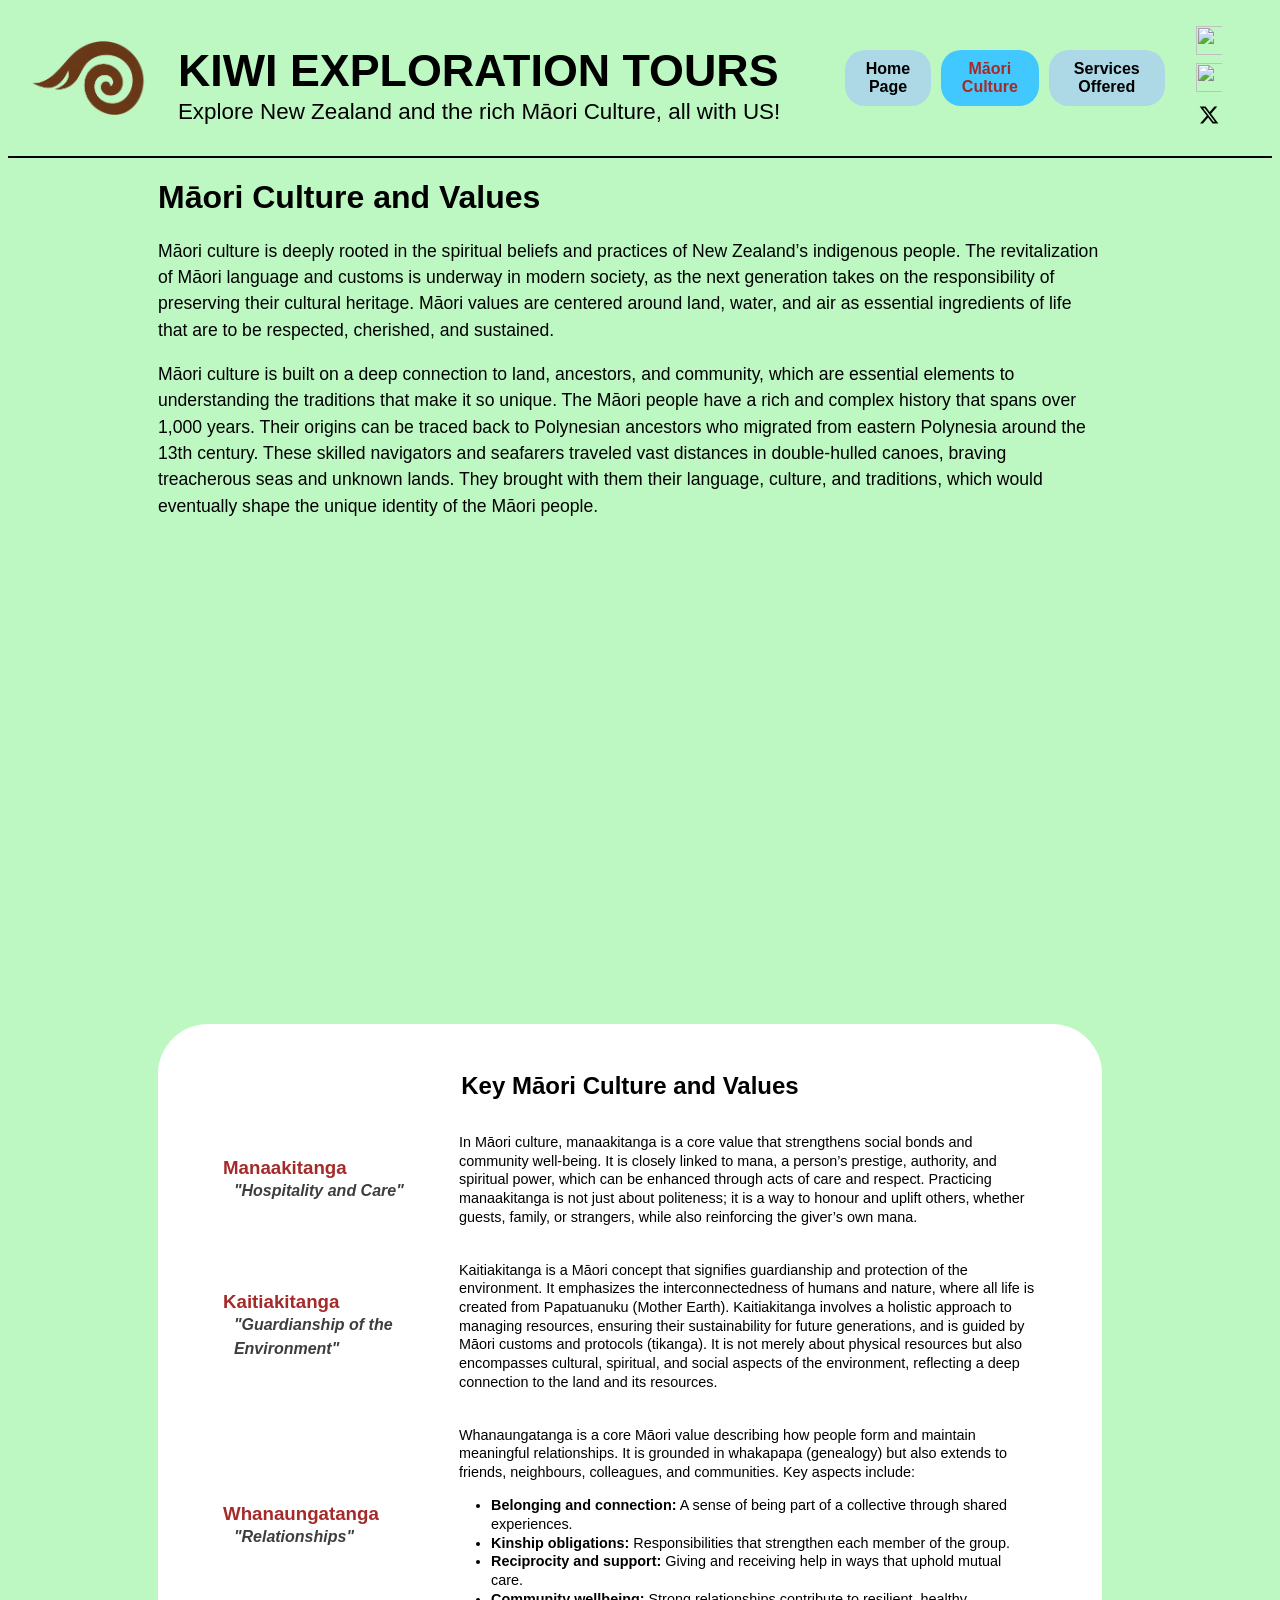
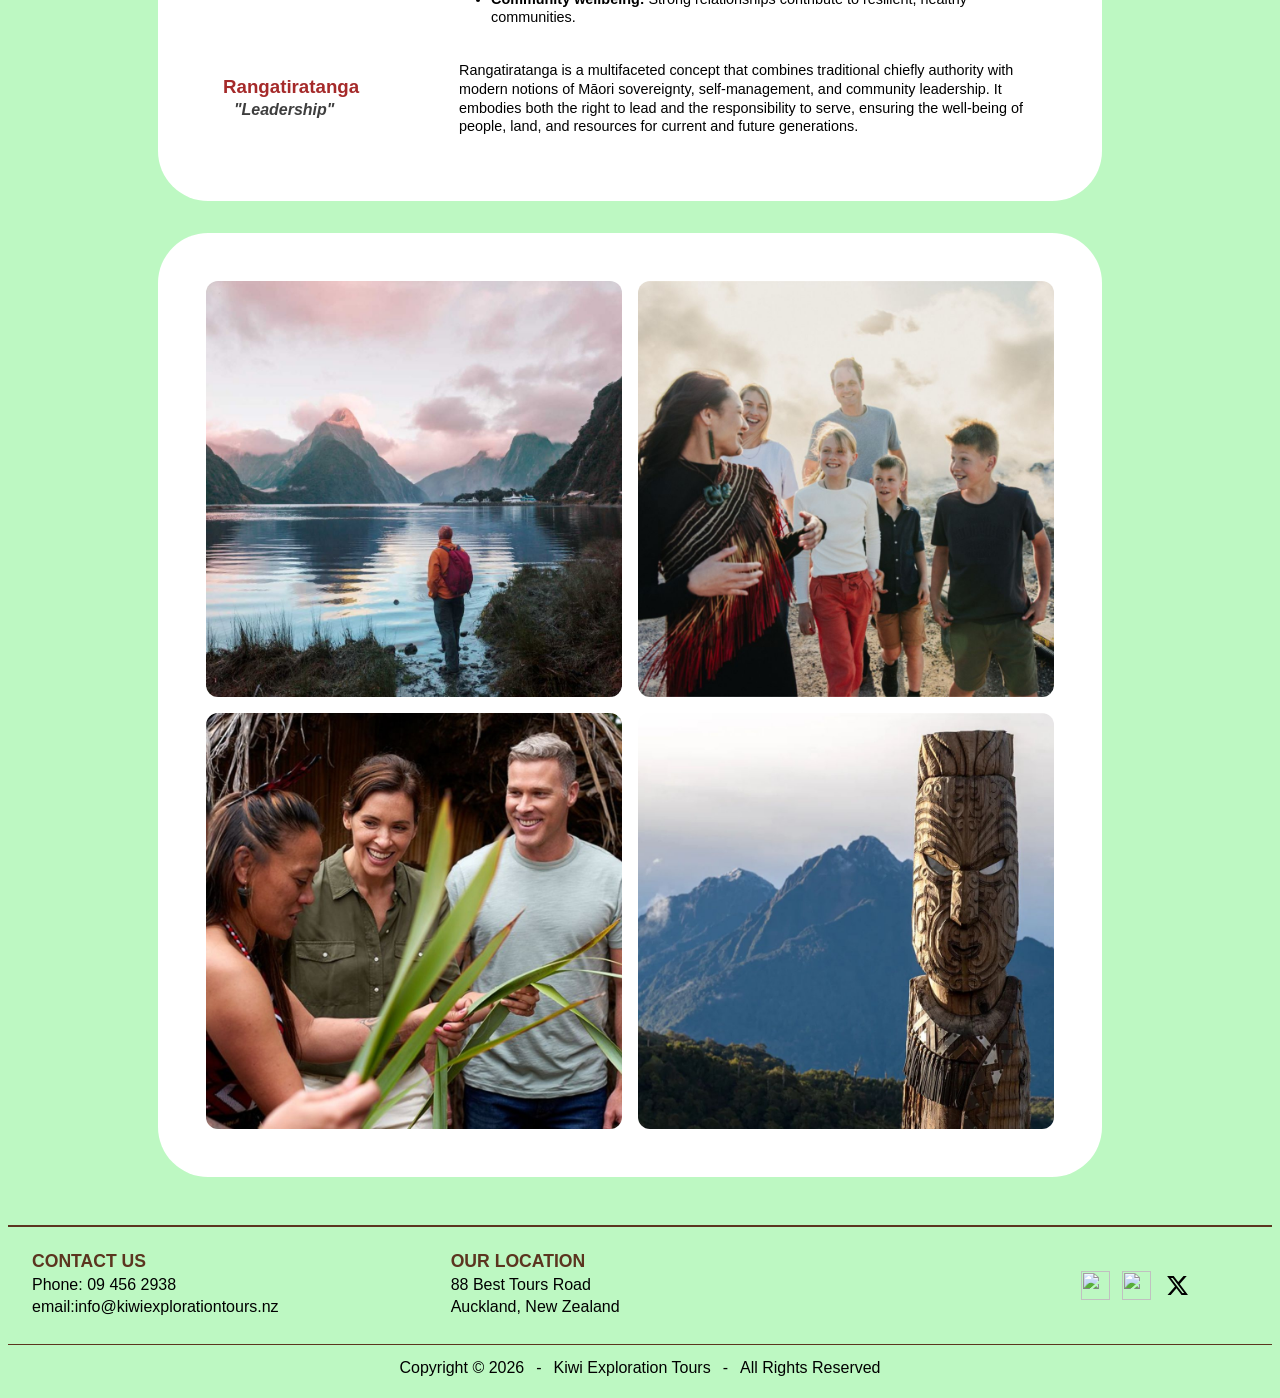
==== cultural.html @ b236b6a6 "uploaded files individually" ====
<!DOCTYPE html>
<html lang="en">
<head>
    <meta charset="UTF-8">
    <meta name="viewport" content="width=device-width, initial-scale=1.0">
    <title>Kiwi Tours</title>
    <link rel="stylesheet" href="style.css">
</head>
<body class="body">
    <header>
        <div class="columns">
            <section>
                <a class="brand-logo" href="index.html">
                    <img src="Company Logo.png" alt="Kiwi Exploration Tours logo. A stylised brown Koru with a tail">
                </a>
            </section>

            <section>
                <h1 class="business-name" font-type="bold">KIWI EXPLORATION TOURS</h1>
                <p class="tagline" color="brown">Explore New Zealand and the rich Māori Culture, all with US!</p>
            </section>

            <section>
                <nav class="buttons" aria-label="Main Website Navigation">
                    <a href="index.html">Home Page</a>
                    <a href="cultural.html" class="active">Māori Culture</a>
                    <a href="services.html">Services Offered</a>
                </nav>
            </section>
            <section class="social-buttons" aria-label="Social media links">
                <a href="https://www.facebook.com/kiwiexplorationtours" aria-label="Visit our Facebook page"><img src="visit our Facebook page.svg" alt=""></a>
                <a href="https://www.instagram.com/kiwiexplorationtours" aria-label="Visit our Instagram page"><img src="visit our Instagram page.svg" alt=""></a>
                <a href="https://www.x.com/kiwiexplorationtours" aria-label="visit our Twitter-X page"><img src="visit our X page.svg" alt=""></a>
            </section>
        
        </div> 
    </header>
    <hr class="header-line" color="black">

    <main class="page-content">
        
        <h1 text-style="bold">Māori Culture and Values</h1>

        <p class="introduction-text">Māori culture is deeply rooted in the spiritual beliefs and practices of New Zealand’s indigenous people. The revitalization of Māori language and customs is underway in modern society, as the next generation takes on the responsibility of preserving their cultural heritage. Māori values are centered around land, water, and air as essential ingredients of life that are to be respected, cherished, and sustained.</p>

        <p class="introduction-text">Māori culture is built on a deep connection to land, ancestors, and community, which are essential elements to understanding the traditions that make it so unique. The Māori people have a rich and complex history that spans over 1,000 years. Their origins can be traced back to Polynesian ancestors who migrated from eastern Polynesia around the 13th century. These skilled navigators and seafarers traveled vast distances in double-hulled canoes, braving treacherous seas and unknown lands. They brought with them their language, culture, and traditions, which would eventually shape the unique identity of the Māori people.</p>
        
        <div class="video-container">
            <iframe width="560" height="315" src="https://www.youtube.com/embed/rQzf_umkdRk?si=p-glRaFx9RbHZc8A" title="Video about Māori culture and tourism" frameborder="0" allow="accelerometer; autoplay; clipboard-write; encrypted-media; gyroscope; picture-in-picture; web-share" referrerpolicy="strict-origin-when-cross-origin" allowfullscreen>
            </iframe>
        </div>

        <table class="culture-values-table">
            <caption>Key Māori Culture and Values</caption>
            <tbody>
                <tr>
                    <th scope="row" class="value-name">
                        <h3>Manaakitanga</h3>
                        <h4>"Hospitality and Care"</h4>
                    </th>
                    <td class="value-description">
                        <p>In Māori culture, manaakitanga is a core value that strengthens social bonds and community well-being. It is closely linked to mana, a person’s prestige, authority, and spiritual power, which can be enhanced through acts of care and respect. Practicing manaakitanga is not just about politeness; it is a way to honour and uplift others, whether guests, family, or strangers, while also reinforcing the giver’s own mana.</p>
                    </td>
                </tr>
                <tr>
                    <th scope="row" class="value-name">
                        <h3>Kaitiakitanga</h3>
                        <h4>"Guardianship of the Environment"</h4>
                    </th>
                    <td class="value-description">
                        <p>Kaitiakitanga is a Māori concept that signifies guardianship and protection of the environment. It emphasizes the interconnectedness of humans and nature, where all life is created from Papatuanuku (Mother Earth). Kaitiakitanga involves a holistic approach to managing resources, ensuring their sustainability for future generations, and is guided by Māori customs and protocols (tikanga). It is not merely about physical resources but also encompasses cultural, spiritual, and social aspects of the environment, reflecting a deep connection to the land and its resources.</p>
                    </td>
                </tr>
                <tr>
                    <th scope="row" class="value-name">
                        <h3>Whanaungatanga</h3>
                        <h4>"Relationships"</h4>
                    </th>
                    <td class="value-description">
                        <p>Whanaungatanga is a core Māori value describing how people form and maintain meaningful relationships. It is grounded in whakapapa (genealogy) but also extends to friends, neighbours, colleagues, and communities. Key aspects include:</p>
                        <ul>
                            <li><strong>Belonging and connection:</strong> A sense of being part of a collective through shared experiences.</li>
                            <li><strong>Kinship obligations:</strong> Responsibilities that strengthen each member of the group.</li>
                            <li><strong>Reciprocity and support:</strong> Giving and receiving help in ways that uphold mutual care.</li>
                            <li><strong>Community wellbeing:</strong> Strong relationships contribute to resilient, healthy communities.</li>
                        </ul>
                    </td>
                </tr>
                <tr>
                    <th scope="row" class="value-name">
                        <h3>Rangatiratanga</h3>
                        <h4>"Leadership"</h4>
                    </th>
                    <td class="value-description">
                        <p>Rangatiratanga is a multifaceted concept that combines traditional chiefly authority with modern notions of Māori sovereignty, self-management, and community leadership. It embodies both the right to lead and the responsibility to serve, ensuring the well-being of people, land, and resources for current and future generations.</p>
                    </td>
                </tr>
            </tbody>
        </table>
        
        <div class="image-grid-box" aria-label="Images showcasing New Zealand and Maori Tourism">
            <img src="Hiking the Milford Sounds.jpg" alt="Person at waters edge while hiking the Milford Sounds">
            <img src="Tour Guide through Thermal Area.jpg" alt="Māori tour guide showing people around a cultural geothermal area">
            <img src="Māori Weaving Demonstration.jpg" alt="Maori woman demonstrating traditional flax weaving for visitors">
            <img src="NZ Sights with Pouwhenua.jpg" alt="View of mountains with a carved Pauwhenua statue">
        </div>
    </main>
    <footer class="site-footer">
        <div class="footer-main">
            <section class="footer-column">
                <h2>CONTACT US</h2>
                <p>Phone: 09 456 2938</p>
                <p>email:info@kiwiexplorationtours.nz</p>
            </section>
            <section class="footer-column">
                <h2>OUR LOCATION</h2>
                <p>88 Best Tours Road</p>
                <p>Auckland, New Zealand</p>
            </section>
            <section class="footer-social" aria-label="Social media links">
                <a href="https://www.facebook.com/kiwiexplorationtours" aria-label="Visit our Facebook page"><img src="visit our Facebook page.svg"></a>
                <a href="https://www.instagram.com/kiwiexplorationtours" aria-label="Visit our Instagram page"><img src="visit our Instagram page.svg"></a>
                <a href="https://www.x.com/kiwiexplorationtours" aria-label="Visit our Twitter-X page"><img src="visit our X page.svg"></a>
            </section>
        </div>
        <div class="footer-copyright">
            <p>
                <span>Copyright &copy; 2026</span>
                <span>-</span>
                <span>Kiwi Exploration Tours</span>
                <span>-</span>
                <span>All Rights Reserved</span>
            </p>
        </div>
    </footer>

</body>
</html>
---- style.css ----
body {
  background-color: #bdf8c2;
  font-family: Helvetica, Arial, sans-serif;
}

body h3 {
  color: brown;
}

header {
  display: grid;
  grid-template-columns: auto 1fr auto;
  align-items: center;
  gap: 1rem;
}
.columns {
  display: grid;
  grid-template-columns: 13fr 55fr 27fr 5fr;
  justify-content: center;
  align-items: center;
  gap: 1rem;
}
.columns > section:first-child {
  padding-left: 20px;
}

.columns img {
  max-width: 90%;
  height: auto;
  display: block;
}

.business-name {
  font-size: 2.8rem;
  margin-bottom: 0.2rem;
}

.tagline {
  font-size: 1.4rem;
  margin-top: 0.2rem;
}
.buttons {
  display: flex;
  gap: 10px;
}
.buttons a:hover {
  background-color: #41c9ff;
  transition: background-color 0.2s ease;
}

.buttons a {
  display: inline-block;
  background-color: #add8e6;
  color: #000;
  text-align: center;
  border: none;
  border-radius: 20px;
  padding: 10px 10px;
  font-weight: bold;
  cursor: pointer;
  text-decoration: none;
}
.buttons a.active {
  background-color:  #41c9ff;
  color: brown;
}
.social-buttons img {
  width: 29px;
  height: 29px;
  object-fit: contain;
}
.social-buttons {
  display: flex;
  flex-direction: column;
  align-items: center;
  gap: 8px;
}
.social-buttons a:hover {
  background-color: #41c9ff;
  transition: background-color 0.3s ease;
}
.introduction-text {
  font-size: 1.1rem;
  line-height: 1.5;
}
  @media (min-width: 901px) {
    .page-content {
      padding-left: 150px;
      padding-right: 170px;
  }
    .video-container {
      margin: 40px auto;
      display: flex;
      justify-content: center;
  }
    .video-container iframe {
      aspect-ratio: 16 / 9;
      width: 80%;
      height: auto;
      border: 0;
  }
}
  @media (max-width: 1000px) {
    .page-content {
      padding-left: 50px;
      padding-right: 70px;
  }
    .video-container {
      margin: 40px auto;
      display: flex;
      justify-content: center;
  }
    .video-container iframe {
      aspect-ratio: 16 / 9;
      width: 100%;
      height: auto;
      border: 0;
  }
}
@media (max-width: 700px) {
  .video-container {
    width: 100%;
    max-width: 100%;
  }
  .video-container iframe {
    width: 100%;
    max-width: 100%;
  }
  .columns {
    grid-template-columns: 1fr;
    justify-items: center;
    text-align: center;
  }
  .tagline {
    padding: 0 16px;
  }

  .social-buttons {
    flex-direction: row;
  }
  .header-line {
    width: 95%;
    border: 0;
    border-top: 1px solid #333;
    margin: 0.0rem auto 1rem auto;
  }
}
.video-container iframe {
  aspect-ratio: 16 / 9;
  }

/* Same layout for National anthem panel, culture table, services table and image box */
.national-anthem,
.culture-values-table,
.services-table,
.image-grid-box {
  margin: 2rem auto;
  padding: 3rem;
  max-width: 1000px;
  width: 100%;
  height: auto;
  box-sizing: border-box;
  background: #fff;
  border-radius: 50px;
}
.national-anthem > h2 {
  margin-top: 0;
  color: #000;
  text-align: center;
}
.national-anthem-layout {
  display: grid;
  grid-template-columns: repeat(2, minmax(0, 1fr));
  gap: 1.5rem;
}
.anthem-language {
  display: flex;
  flex-direction: column;
  align-items: center;
  text-align: center;
  gap: 0.5rem;
}
.anthem-language audio,
.anthem-audio {
  display: block;
  width: min(100%, 260px);
}
.anthem-language h3 {
  font-size: 1.2rem;
}
.anthem-language p {
  text-align: center;
  font-size: 1.05rem;
  line-height: 1.5;
}
@media (max-width: 700px) {
  .national-anthem {
    padding: 3rem;
    height: auto;
  }
  .national-anthem-layout {
    grid-template-columns: 1fr;
  }
}
.feedback-form {
  box-sizing: border-box;
  width: 100%;
  max-width: 900px;
  margin: 2rem auto;
  background: #fff;
  border-radius: 50px;
  padding: 5px;
  padding-left: 50px;
  padding-right: 50px;
  padding-bottom: 30px;
}
.feedback-form h2 {
  text-align: center;
}

/* Māori culture values and services layout */
.culture-values-table,
.services.table {
  display: block;
  border-spacing: 0;
}

.culture-values-table caption {
  display: block;
  box-sizing: border-box;
  width: 100%;
  padding-bottom: 1rem;
  color: #000;
  text-align: center;
  font-size: 1.5rem;
  font-weight: bold;
}

.culture-values-table tbody {
  display: block;
}

.culture-values-table tr {
  display: grid;
  grid-template-columns: minmax(220px, 1fr) minmax(0, 4fr);
  align-items: center;
  gap: 1rem;
  padding: 1rem;
}

.culture-values-table th,
.culture-values-table td {
  text-align: left;
}

.culture-values-table h3,
.culture-values-table h4,
.culture-values-table p {
  margin: 0;
}

.culture-values-table h4 {
  font-style: italic;
  color: rgb(62, 62, 62);
  text-align: left;
  line-height: 1.5rem;
  padding-left: 5%;
}

.culture-values-table .value-description {
  grid-column: 2;
  font-size: .9rem;
  line-height: 1.3;
}

.culture-values-table .value-description ul {
  padding-left: 2rem;
  margin-bottom: 0;
}

/* Feedback Form */
.feedback-form form {
  display: grid;
  grid-template-columns: 130px 500px;
  gap: 4px 10px;
  justify-content: center;
  transform: translateX(-20px);
}

.feedback-form form label {
  text-align: right;
}

.feedback-form form textarea {
  box-sizing: border-box;
  width: 100%;
  height: 100px;
  resize: vertical;
}

.feedback-form form input[type="text"] {
  box-sizing: border-box;
  width: 80%;
}

.feedback-form form input[type="reset"],
.feedback-form form input[type="submit"] {
  margin-top: 4px;
  padding: 10px 12px;
  width: 150px;
  font-weight: bold;
  color: black;
  background-color: #41c9ff;
  border: 0;
  border-radius: 5px;
  cursor: pointer;
}

.feedback-actions {
  grid-column: 2 / 3;
  display: flex;
  justify-content: center;
  gap: 5rem;
  margin-top: 4px;
}

.feedback-form form input[type="reset"]:hover,
.feedback-form form input[type="submit"]:hover {
  background-color: #add8e6;
  color: black;
}

/* Services table */
.services-table caption {
  display: block;
  box-sizing: border-box;
  width: 100%;
  padding-bottom: 1rem;
  color: #000;
  text-align: center;
  font-size: 1.5rem;
  font-weight: bold;
}

.services-table tbody {
  display: block;
}

.services-table tr {
  display: grid;
  grid-template-columns: minmax(160px, 1fr) minmax(0, 4fr);
  align-items: center;
  gap: 1rem;
  padding: 1rem;
}

.services-table th,
.services-table td {
  text-align: left;
}

.services-table h3,
.services-table p {
  margin: 0;
}

.services-table .service-title {
  align-self: start;
}

.services-table .service-description {
  grid-column: 2;
  font-size: 1rem;
  line-height: 1.4;
}

.service-signups {
  display: flex;
  justify-content: flex-end;
  flex-wrap: wrap;
  gap: 3rem;
  margin-top: .3rem;
}

.service-signups a {
  box-sizing: border-box;
  display: inline-block;
  padding: 10px 12px;
  width: 180px;
  border: 0;
  border-radius: 5px;
  background-color: #41c9ff;
  color: black;
  font-weight: bold;
  text-align: center;
  text-decoration: none;
  cursor: pointer;
}

.service-signups a:hover {
  background-color: #add8e6;
  color: black;
}

@media (min-width: 701px) and (max-width: 1100px) {
  .service-signups {
    flex-wrap: nowrap;
  }

  .service-signups a {
    width: auto;
    flex: 1 1 180px;
    min-width: 0;
  }
}

@media (max-width: 1000px) {
  .feedback-form form {
    grid-template-columns: 1fr;
    transform: none;
  }

  .feedback-form form label {
    text-align: left;
  }

  .feedback-form form input[type="text"],
  .feedback-form form textarea {
    width: 100%;
  }

  .feedback-actions {
    grid-column: 1;
  }
}

@media (max-width: 700px) {
  .feedback-form {
    box-sizing: border-box;
    padding: 1rem;
  }

  .feedback-form form {
    grid-template-columns: 1fr;
    transform: none;
  }

  .feedback-form form label {
    text-align: left;
  }

  .feedback-form form input[type="text"],
  .feedback-form form textarea {
    width: 100%;
  }

  .feedback-actions {
    grid-column: 1;
    flex-direction: column;
    align-items: center;
    gap: 0.75rem;
  }

  .culture-values-table {
    padding: 1.5rem;
  }
  
  .service-signups {
    flex-wrap: nowrap;
    gap: 0.25rem;
  }

  .service-signups a {
    width: auto;
    flex: 1;
    padding: 10px 4px;
    font-size: 0.8rem;
  }
}

@media (max-width: 1000px) {
  .culture-values-table tr {
    grid-template-columns: 1fr;
  }

  .culture-values-table .value-description {
    grid-column: 1;
  }

  .services-table tr {
    grid-template-columns: 1fr;
  }

  .services-table .service-description {
    grid-column: 1;
  }

}

/*image grid box*/
.image-grid-box {
  display: grid;
  grid-template-columns: repeat(2, minmax(0, 1fr));
  gap: 1rem;
}

.image-grid-box img {
  display: block;
  width: 100%;
  height: auto;
  object-fit: cover;
  border-radius: 12px;
}

@media (max-width: 700px) {
  .image-grid-box {
    padding: 1.5rem;
    grid-template-columns: 1fr;
  }
}

/* Footer */
.site-footer {
  margin-top: 3rem;
  background: #bdf8c2;
  border-top: 2px solid #5b351f;
}
.footer-main {
  display: grid;
  grid-template-columns: repeat(3, minmax(0, 1fr));
  align-items: start;
  gap: 1rem;
  padding: 1.5rem 0 1.5rem 1.5rem;
}
.footer-column h2 {
  margin: 0;
  font-size: 1.1rem;
  color: #5b351f;
}
.footer-column p {
  margin: 0.25rem 0;
}
.footer-social {
  display: flex;
  flex-direction: row;
  justify-content: flex-end;
  align-items: center;
  align-self: center;
  gap: 0.75rem;
  padding-right: 5rem;
}
.footer-social img {
  display: block;
  width: 29px;
  height: 29px;
  object-fit: contain;
}
.footer-social a:hover {
  background-color: #41c9ff;
  transition: background-color 0.3s ease;
}
.footer-copyright {
  border-top: 1px solid #5b351f;
  padding: 0.85rem 1rem;
  text-align: center;
}
.footer-copyright p {
  display: flex;
  justify-content: center;
  flex-wrap: wrap;
  gap: 0.75rem;
  margin: 0;
}
@media (max-width: 700px) {
  .footer-main {
    grid-template-columns: 1fr;
    gap: 1.25rem;
    padding-left: 1rem;
  }
  .footer-social {
    justify-content: right;
    padding-right: 3rem;
  }
    .footer-copyright p {
    flex-direction: column;
    align-items: center;
    gap: 0.25rem;
  }

  .footer-copyright p span:nth-child(2),
  .footer-copyright p span:nth-child(4) {
    display: none;
  }
}
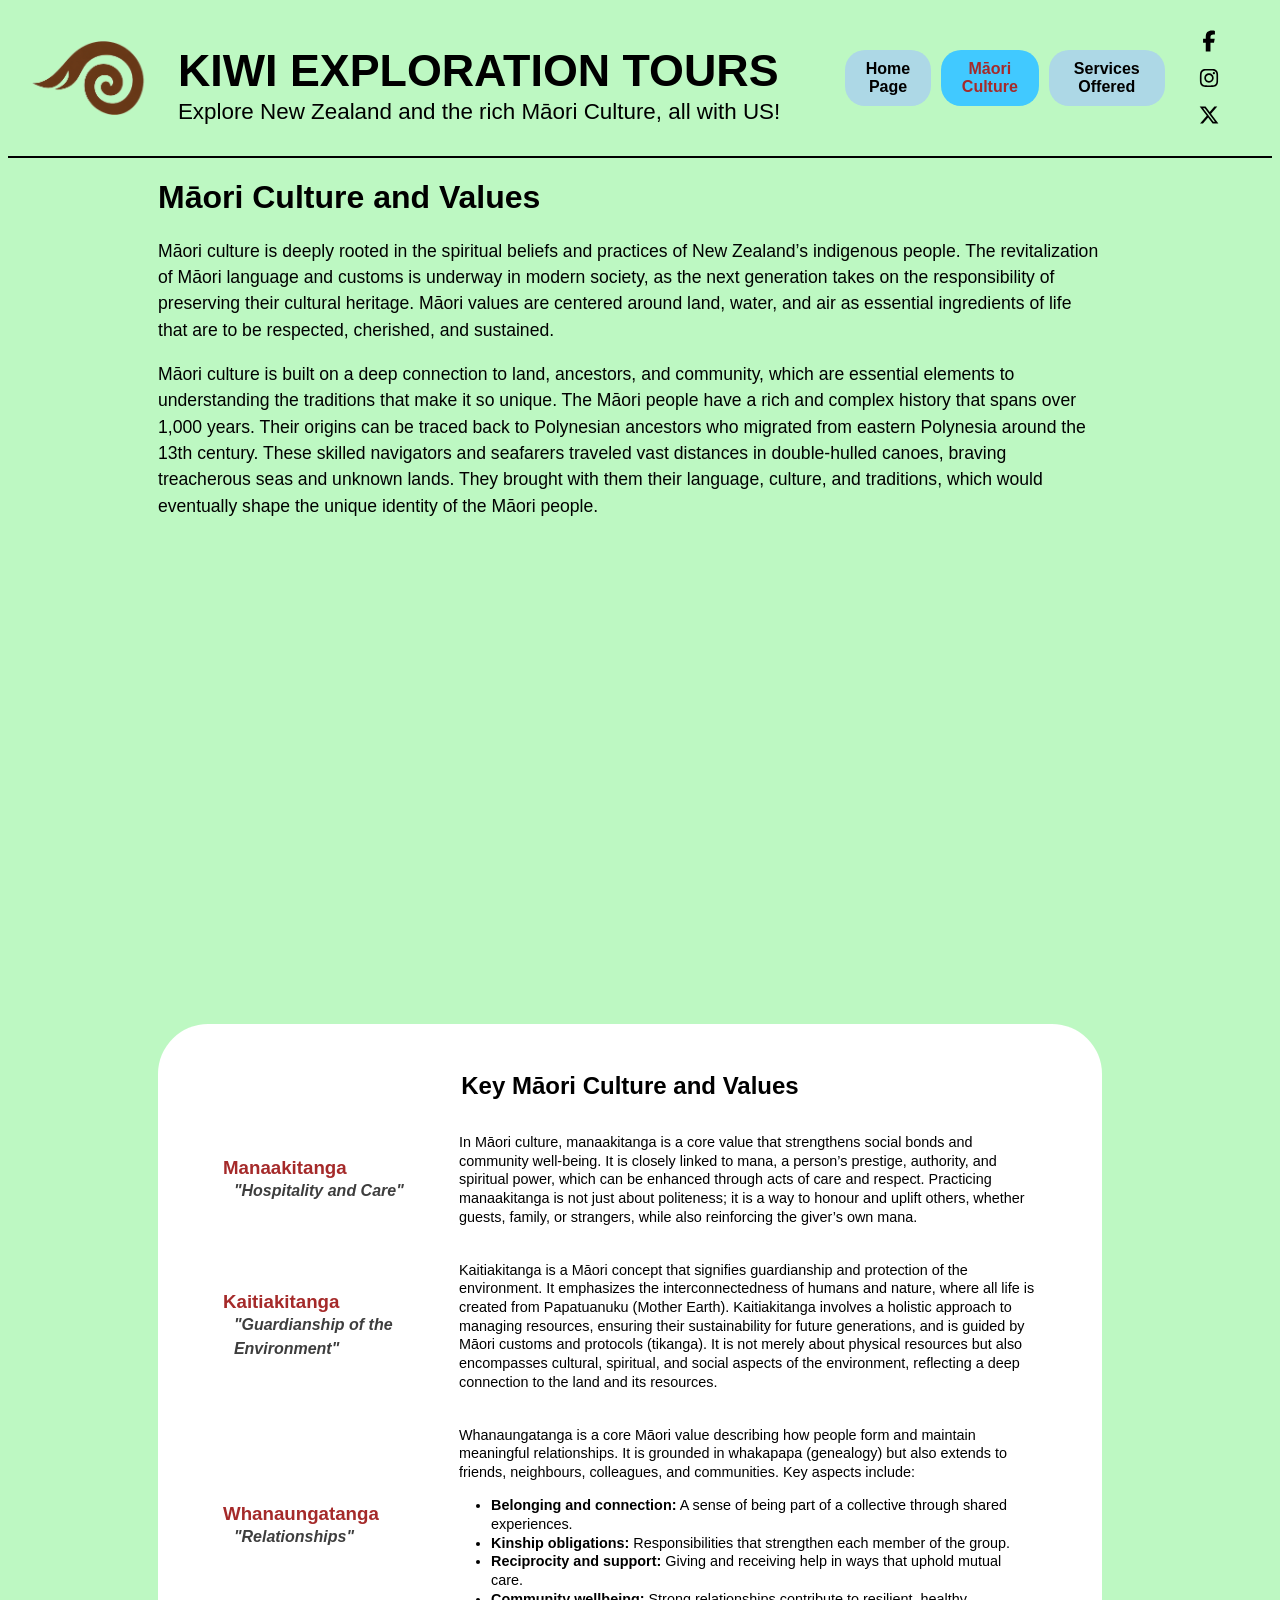
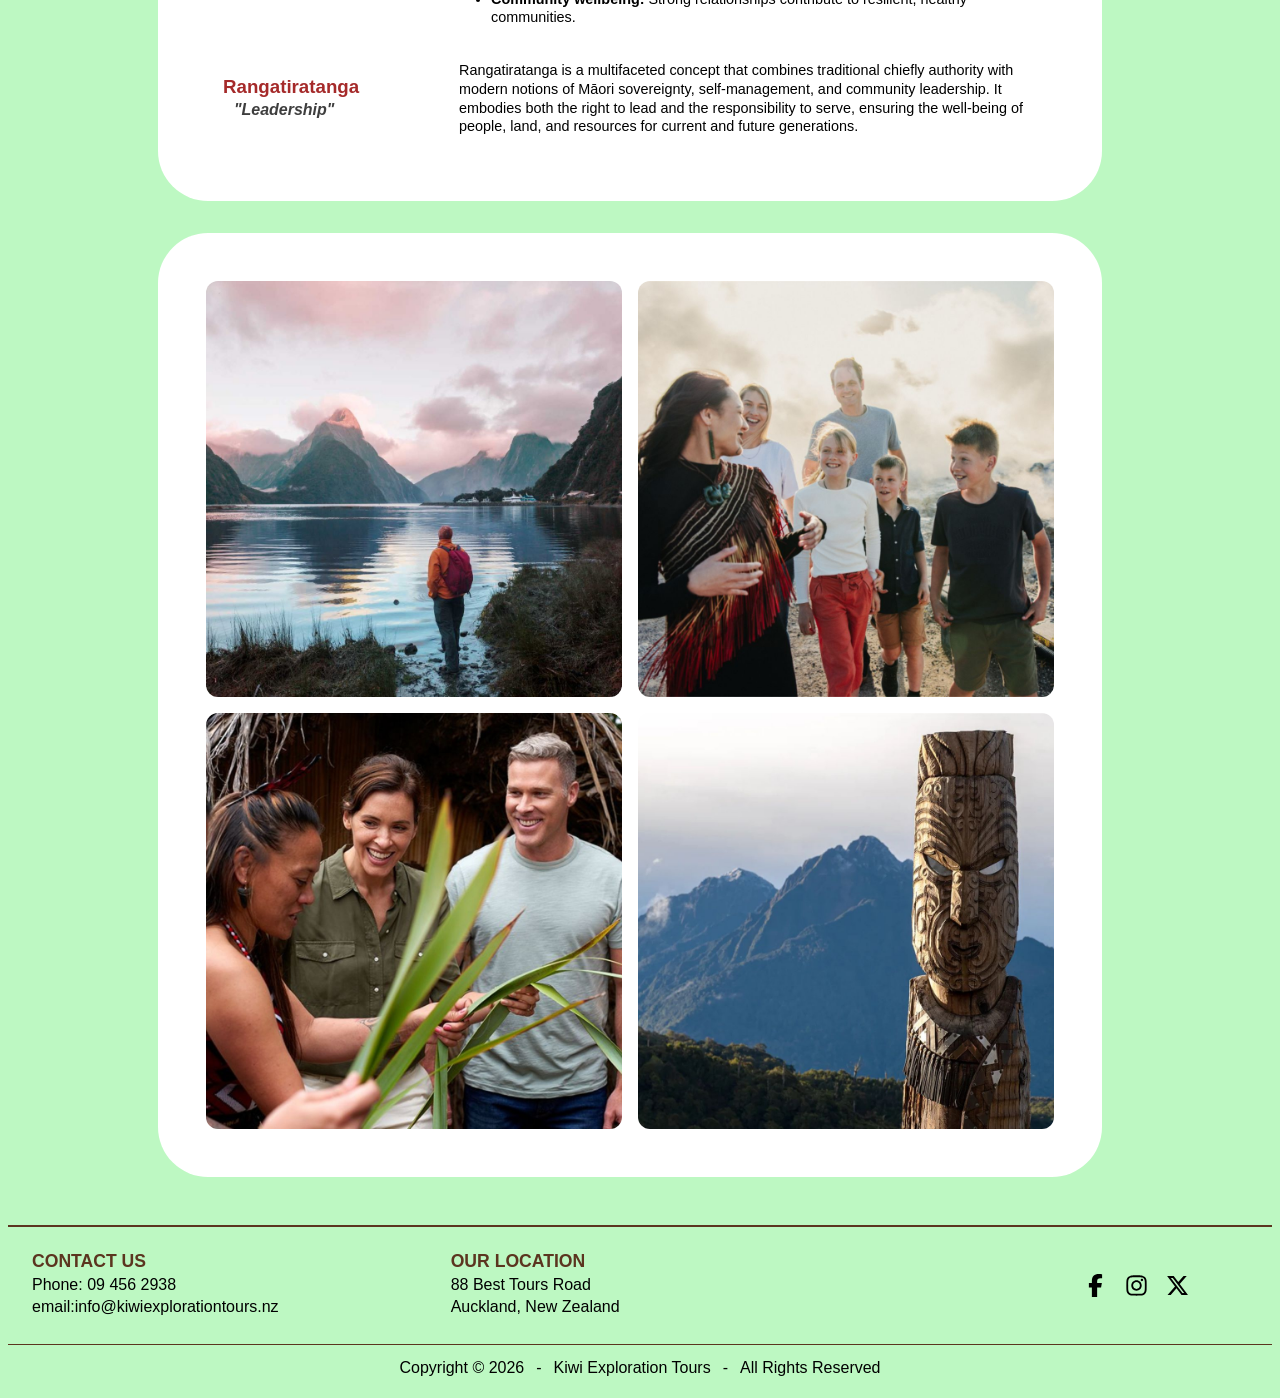
==== commit 776a35c9: "social media icon html capitals changed to lower" ====
--- a/cultural.html
+++ b/cultural.html
@@ -28,8 +28,8 @@
                 </nav>
             </section>
             <section class="social-buttons" aria-label="Social media links">
-                <a href="https://www.facebook.com/kiwiexplorationtours" aria-label="Visit our Facebook page"><img src="visit our Facebook page.svg" alt=""></a>
-                <a href="https://www.instagram.com/kiwiexplorationtours" aria-label="Visit our Instagram page"><img src="visit our Instagram page.svg" alt=""></a>
+                <a href="https://www.facebook.com/kiwiexplorationtours" aria-label="Visit our Facebook page"><img src="visit our facebook page.svg" alt=""></a>
+                <a href="https://www.instagram.com/kiwiexplorationtours" aria-label="Visit our Instagram page"><img src="visit our instagram page.svg" alt=""></a>
                 <a href="https://www.x.com/kiwiexplorationtours" aria-label="visit our Twitter-X page"><img src="visit our X page.svg" alt=""></a>
             </section>
         
@@ -118,8 +118,8 @@
                 <p>Auckland, New Zealand</p>
             </section>
             <section class="footer-social" aria-label="Social media links">
-                <a href="https://www.facebook.com/kiwiexplorationtours" aria-label="Visit our Facebook page"><img src="visit our Facebook page.svg"></a>
-                <a href="https://www.instagram.com/kiwiexplorationtours" aria-label="Visit our Instagram page"><img src="visit our Instagram page.svg"></a>
+                <a href="https://www.facebook.com/kiwiexplorationtours" aria-label="Visit our Facebook page"><img src="visit our facebook page.svg"></a>
+                <a href="https://www.instagram.com/kiwiexplorationtours" aria-label="Visit our Instagram page"><img src="visit our instagram page.svg"></a>
                 <a href="https://www.x.com/kiwiexplorationtours" aria-label="Visit our Twitter-X page"><img src="visit our X page.svg"></a>
             </section>
         </div>
